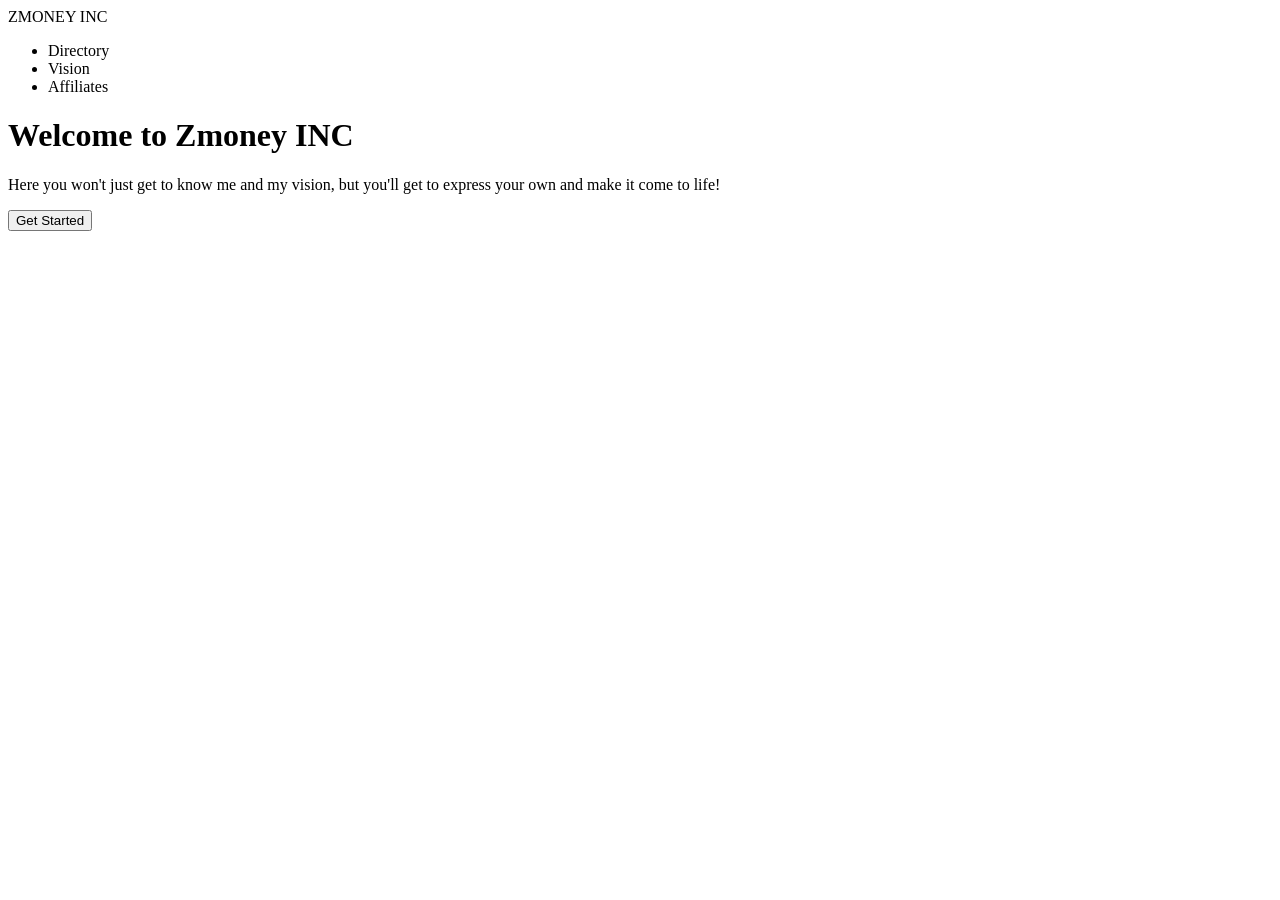
==== website.html @ de33413b "adding both, only edited html so far." ====
<!DOCTYPE html>
<html lang="en">
<head>
    <meta charset="UTF-8">
    <meta name="viewport" content="width=device-width, initial-scale=1.0">
    <title>Landing Page</title>
    <link rel="stylesheet" href="website.css">
</head>
<body>
    
    <div class="header">
        ZMONEY INC
    <ul class="links">
        <li>Directory</li>
        <li>Vision</li>
        <li>Affiliates</li>
    </ul>
    </div>

    <div class="container">

    <div class="content-1">
        <h1>Welcome to Zmoney INC</h1>
        <p>Here you won't just get to know me and my vision, but you'll get to express your own and make it come to life!</p>
        <button>Get Started</button>
    </div>
    


    

</body>
</html>
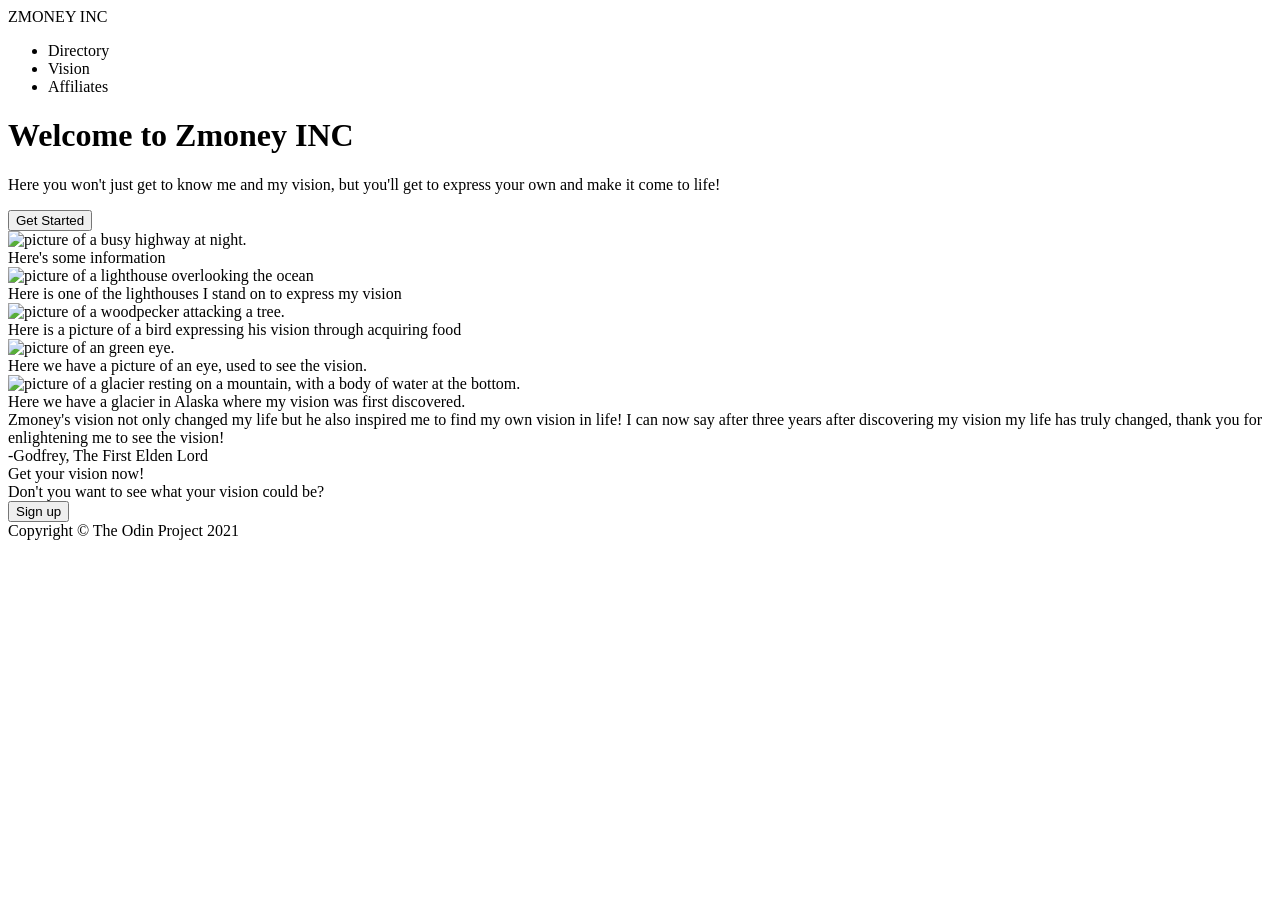
==== commit 547d41f7: "current draft of html" ====
--- a/website.html
+++ b/website.html
@@ -17,17 +17,44 @@
     </ul>
     </div>
 
-    <div class="container">
-
+    <div class="container-1">
     <div class="content-1">
         <h1>Welcome to Zmoney INC</h1>
         <p>Here you won't just get to know me and my vision, but you'll get to express your own and make it come to life!</p>
         <button>Get Started</button>
     </div>
-    
 
+    <img src="night.jpg" alt="picture of a busy highway at night."> 
+    </div>
 
-    
+    <div class="container-2">
+        <div class="info">Here's some information</div>
+
+        <img src="lighthouse.jpg" alt="picture of a lighthouse overlooking the ocean">
+    <div class="text">Here is one of the lighthouses I stand on to express my vision</div>
+
+    <img src="bird.jpg" alt="picture of a woodpecker attacking a tree.">
+    <div class="text">Here is a picture of a bird expressing his vision through acquiring food</div>
+
+    <img src="eye.jpg" alt="picture of an green eye.">
+    <div class="text">Here we have a picture of an eye, used to see the vision.</div>
+
+    <img src="glacier.jpg" alt="picture of a glacier resting on a mountain, with a body of water at the bottom.">
+    <div class="text">Here we have a glacier in Alaska where my vision was first discovered.</div>
+    </div>
+
+<div class="container-3">
+    <div class="quote">Zmoney's vision not only changed my life but he also inspired me to find my own vision in life! I can now say after three years after discovering my vision my life has truly changed, thank you for enlightening me to see the vision!</div>
+    <div class="credit">-Godfrey, The First Elden Lord</div>
+</div>
+
+<div class="container-4">
+    <div class="top">Get your vision now!</div>
+    <div class="gatcha">Don't you want to see what your vision could be?</div>
+<button class="sign">Sign up</button>
+</div>
+
+<div class="footer">Copyright © The Odin Project 2021</div>
 
 </body>
 </html>
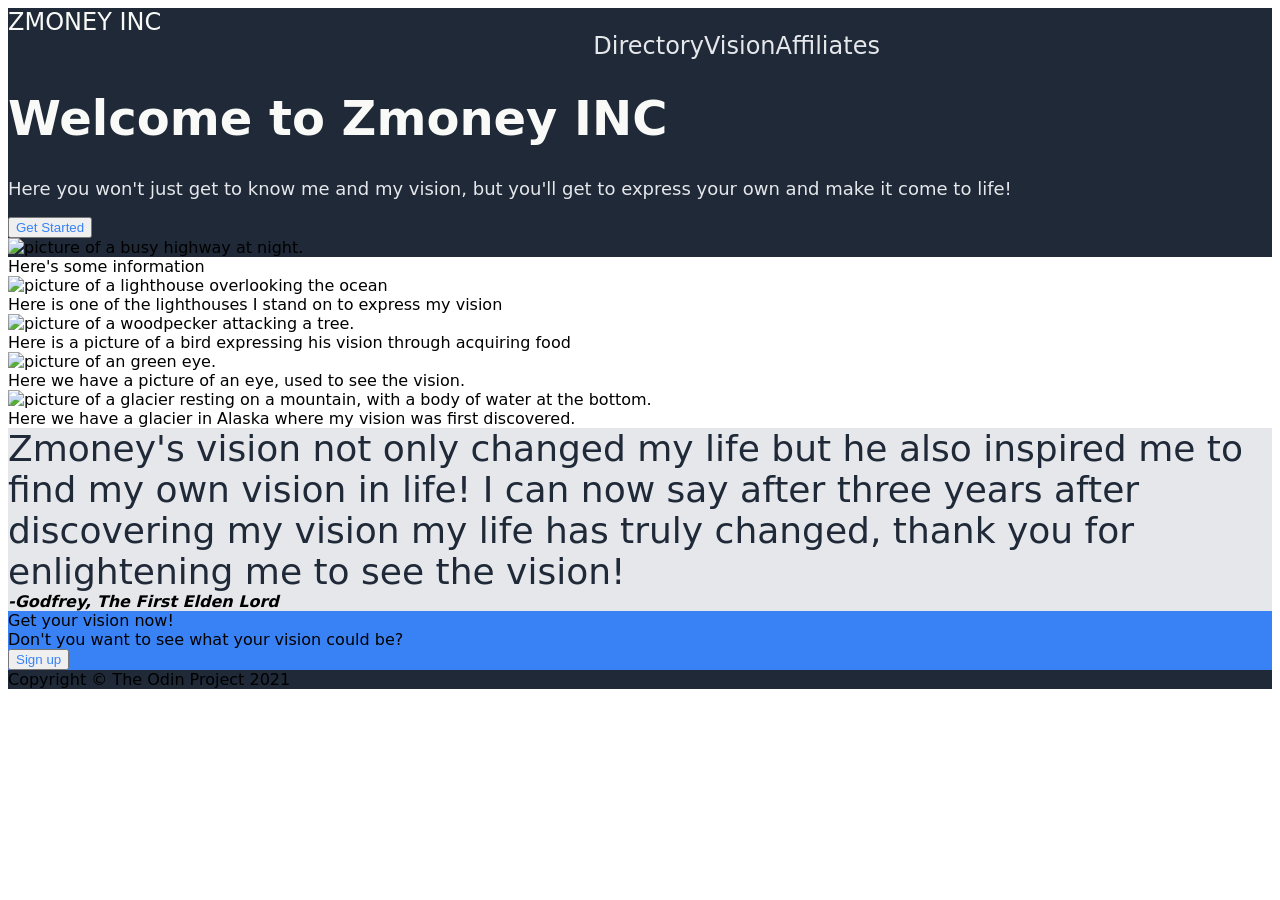
==== commit 60d5e830: "added and removed some containers from html Was struggling to get header properly lined up" ====
--- a/website.html
+++ b/website.html
@@ -8,23 +8,26 @@
 </head>
 <body>
     
-    <div class="header">
+    <div class="background">
+        <div class="header">
         ZMONEY INC
     <ul class="links">
-        <li>Directory</li>
-        <li>Vision</li>
-        <li>Affiliates</li>
+        <li><a href="">Directory</a></li>
+        <li><a href="">Vision</a></li>
+        <li><a href="">Affiliates</a></li>
     </ul>
-    </div>
-
+        </div>
+    
+    
     <div class="container-1">
-    <div class="content-1">
+    <div class="content">
         <h1>Welcome to Zmoney INC</h1>
         <p>Here you won't just get to know me and my vision, but you'll get to express your own and make it come to life!</p>
         <button>Get Started</button>
     </div>
 
     <img src="night.jpg" alt="picture of a busy highway at night."> 
+    </div>
     </div>
 
     <div class="container-2">
--- a/website.css
+++ b/website.css
@@ -0,0 +1,79 @@
+body {
+    font-family: system-ui, -apple-system, BlinkMacSystemFont, 'Segoe UI', Roboto, Oxygen, Ubuntu, Cantarell, 'Open Sans', 'Helvetica Neue', sans-serif;
+}
+
+img {
+    width: 250px;
+}
+
+.footer {
+    background-color: #1f2937;
+}
+
+.header {
+    font-size: 24px;
+    color: #F9FAF8;
+    display: flex;
+    flex-direction: column;
+    flex-wrap: wrap;
+    height: 50px;
+    justify-content: space-between;
+    flex: 1;
+    background-color: #1f2937;
+}
+
+.container-1 {
+    background-color: #1f2937;
+}
+
+ h1 {
+    font-size: 48px;
+    color: #F9FAF8;
+    font-weight: 900;
+ }
+
+
+p {
+    font-size: 18px;
+    color: #E5E7EB;
+}
+
+.background {
+    background-color: #1f2937;
+}
+
+
+button {
+    color: #3882F6;
+}
+
+.container-3 {
+    background-color: #E5E7EB;
+}
+
+.quote {
+    font-size: 36px;
+    color: #1F2937;
+    font-weight: 300;
+}
+
+.credit {
+    font-weight: 800;
+    font-style: italic;
+}
+
+.container-4 {
+    background-color: #3882F6;
+}
+
+ul {
+    list-style-type: none;
+    flex-wrap: wrap;
+    display: flex;
+}
+
+a {
+    text-decoration: none;
+    color: #E5E7EB;
+}
+
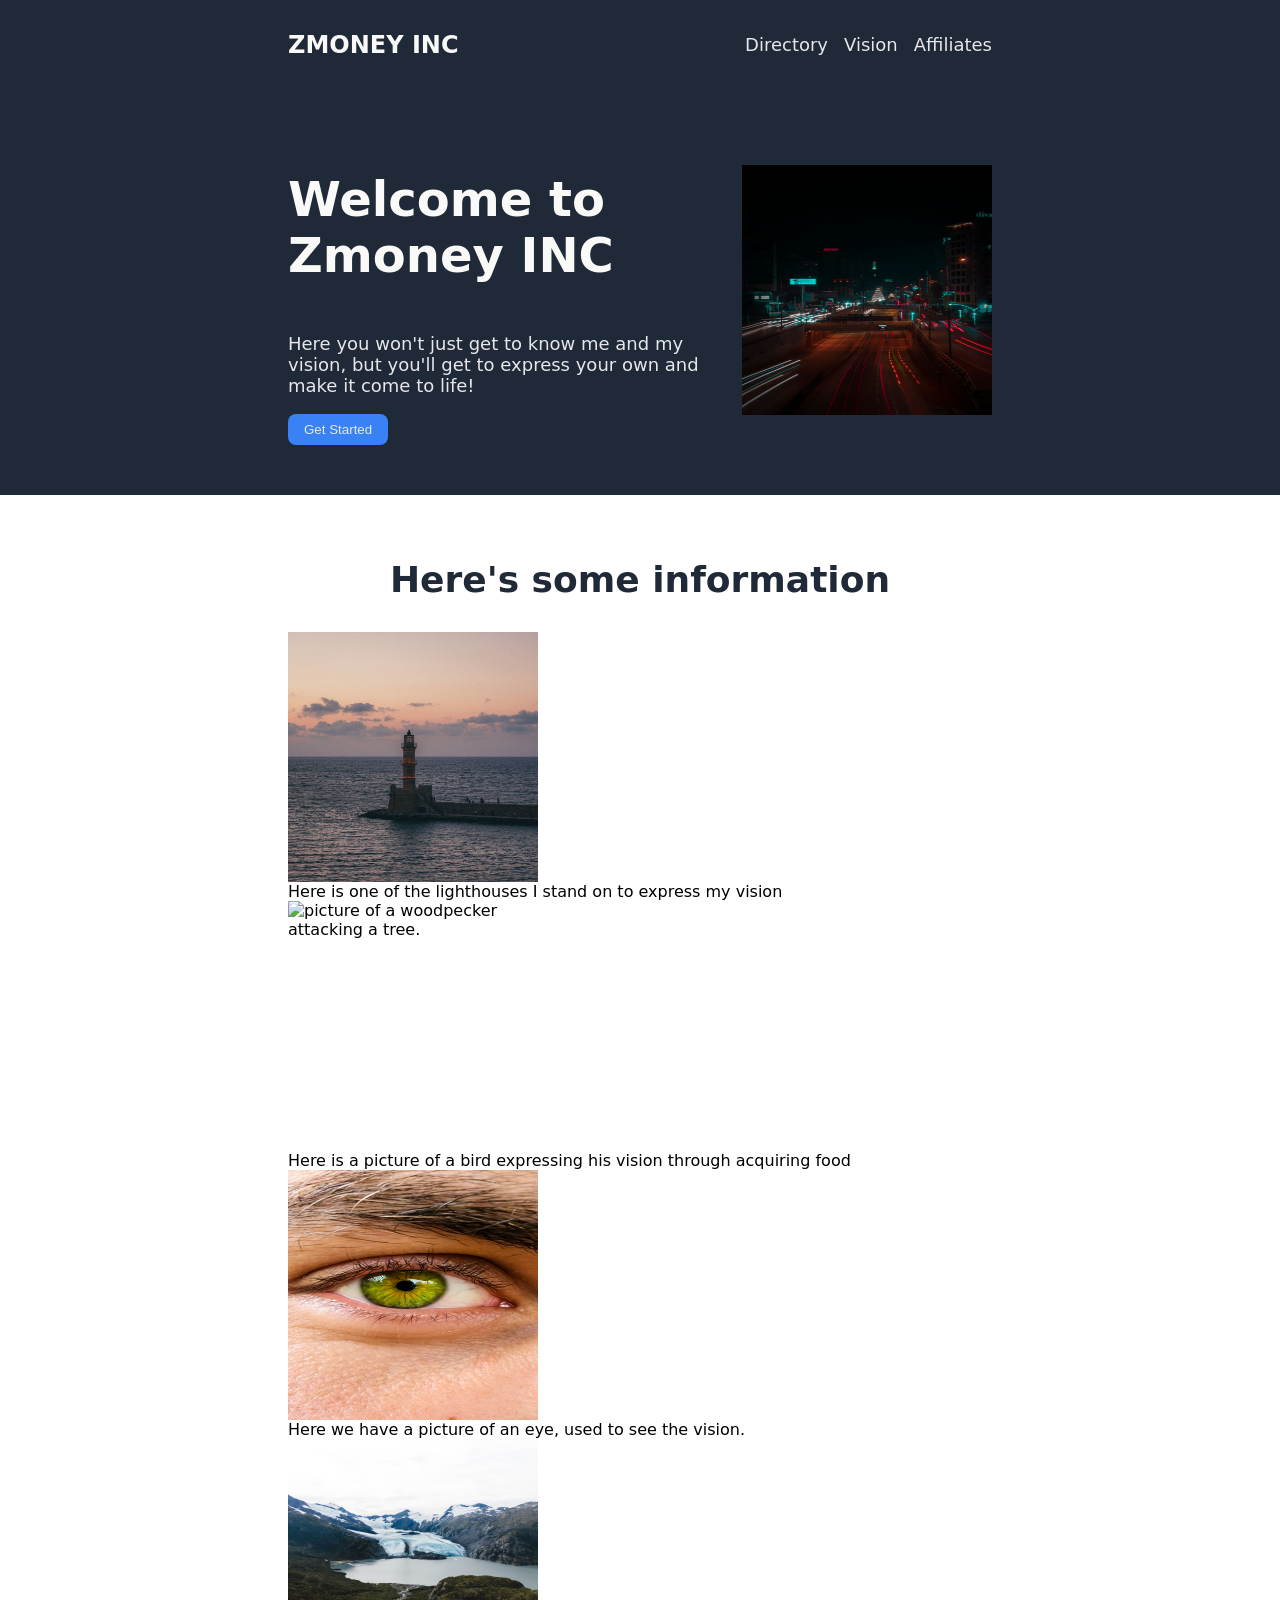
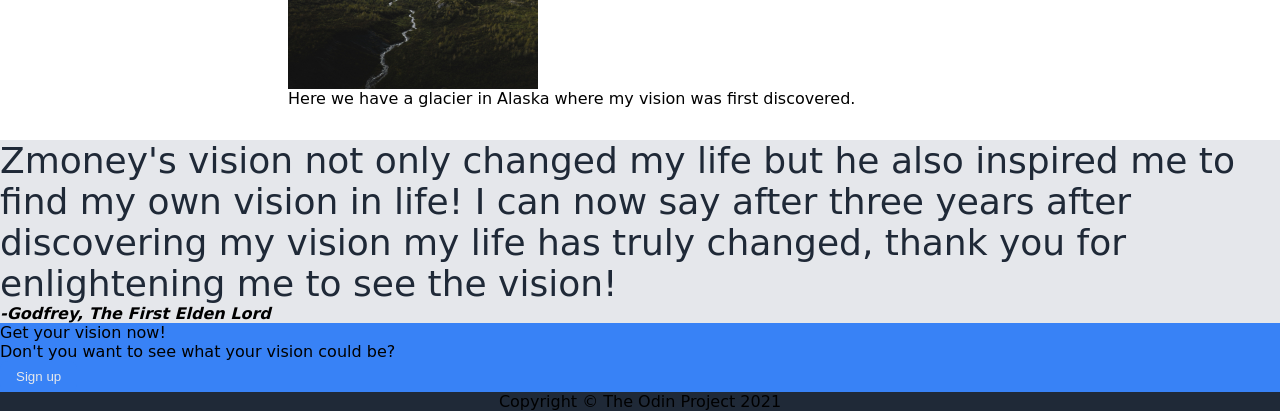
==== commit 20ee6f7f: "added all of the images, made changes to html and css, fixed layout and where things were need to ge" ====
--- a/website.html
+++ b/website.html
@@ -8,9 +8,9 @@
 </head>
 <body>
     
-    <div class="background">
+    <div class="color">
         <div class="header">
-        ZMONEY INC
+        <div class="logo">ZMONEY INC</div>
     <ul class="links">
         <li><a href="">Directory</a></li>
         <li><a href="">Vision</a></li>
@@ -20,13 +20,14 @@
     
     
     <div class="container-1">
-    <div class="content">
+    <div class="content-left">
         <h1>Welcome to Zmoney INC</h1>
         <p>Here you won't just get to know me and my vision, but you'll get to express your own and make it come to life!</p>
-        <button>Get Started</button>
+        <button><a href="">Get Started</a></button>
     </div>
-
+    <div class="content-right">
     <img src="night.jpg" alt="picture of a busy highway at night."> 
+    </div>
     </div>
     </div>
 
@@ -54,10 +55,10 @@
 <div class="container-4">
     <div class="top">Get your vision now!</div>
     <div class="gatcha">Don't you want to see what your vision could be?</div>
-<button class="sign">Sign up</button>
+<button class="sign"><a href="">Sign up</a></button>
 </div>
 
 <div class="footer">Copyright © The Odin Project 2021</div>
-
+    
 </body>
 </html>
--- a/website.css
+++ b/website.css
@@ -1,37 +1,66 @@
 body {
     font-family: system-ui, -apple-system, BlinkMacSystemFont, 'Segoe UI', Roboto, Oxygen, Ubuntu, Cantarell, 'Open Sans', 'Helvetica Neue', sans-serif;
+    height: 100dvh;
+    margin: 0;
+    padding: 0;
+
 }
 
 img {
     width: 250px;
+    height: 250px;
 }
 
 .footer {
     background-color: #1f2937;
+    display: flex;
+    justify-content: center;
+    align-items: center;
+}
+
+.logo   {
+    font-size: 24px;
+    color: #F9FAF8;
+    font-weight: 900;
+}
+
+.color  {
+    background-color: #1f2937;
 }
 
 .header {
-    font-size: 24px;
-    color: #F9FAF8;
+    display: flex;
+    background-color: #1f2937;
+    color: white;
+    justify-content: space-between;
+    padding: 16px 0;
+    align-items: center;
+    margin: 0 auto;
+    max-width: 55%;
+}
+
+.content-left {
     display: flex;
     flex-direction: column;
-    flex-wrap: wrap;
-    height: 50px;
-    justify-content: space-between;
-    flex: 1;
-    background-color: #1f2937;
+    align-items: start;
+    padding-right: 32px;
 }
 
+
 .container-1 {
-    background-color: #1f2937;
+    display: flex;
+    justify-content: space-between;
+    align-items: center;
+    margin: 0 auto;
+    max-width: 55%;
+    padding: 50px 0;
 }
 
- h1 {
+h1 {
     font-size: 48px;
     color: #F9FAF8;
     font-weight: 900;
  }
-
 
 p {
     font-size: 18px;
@@ -40,15 +69,40 @@
 
 .background {
     background-color: #1f2937;
+    display: flex;
+    flex-flow: column wrap;
+    
 }
 
-
 button {
-    color: #3882F6;
+    background-color: #3882F6;
+    color: white;
+    border-radius: 8px;
+    padding: 8px 16px;
+    border: none;
+    justify-content: space-around;
 }
 
+.container-2 {
+    display: flex;
+    justify-content: center;
+    flex-direction: column;
+    margin: 0 auto;
+    padding: 32px 0;
+    max-width: 55%;
+}
+
+.info {
+    display: flex;
+    font-weight: 800;
+    font-size: 36px;
+    color: #1F2937;
+    justify-content: center;
+    padding: 32px;
+}
 .container-3 {
     background-color: #E5E7EB;
+
 }
 
 .quote {
@@ -70,6 +124,16 @@
     list-style-type: none;
     flex-wrap: wrap;
     display: flex;
+    gap: 16px;
+    font-size: 18px;
+    color: #E5E7EB;
+    align-items: center;
+}
+
+.links {
+    display: flex;
+    align-items: center;
+    gap: 16px;
 }
 
 a {
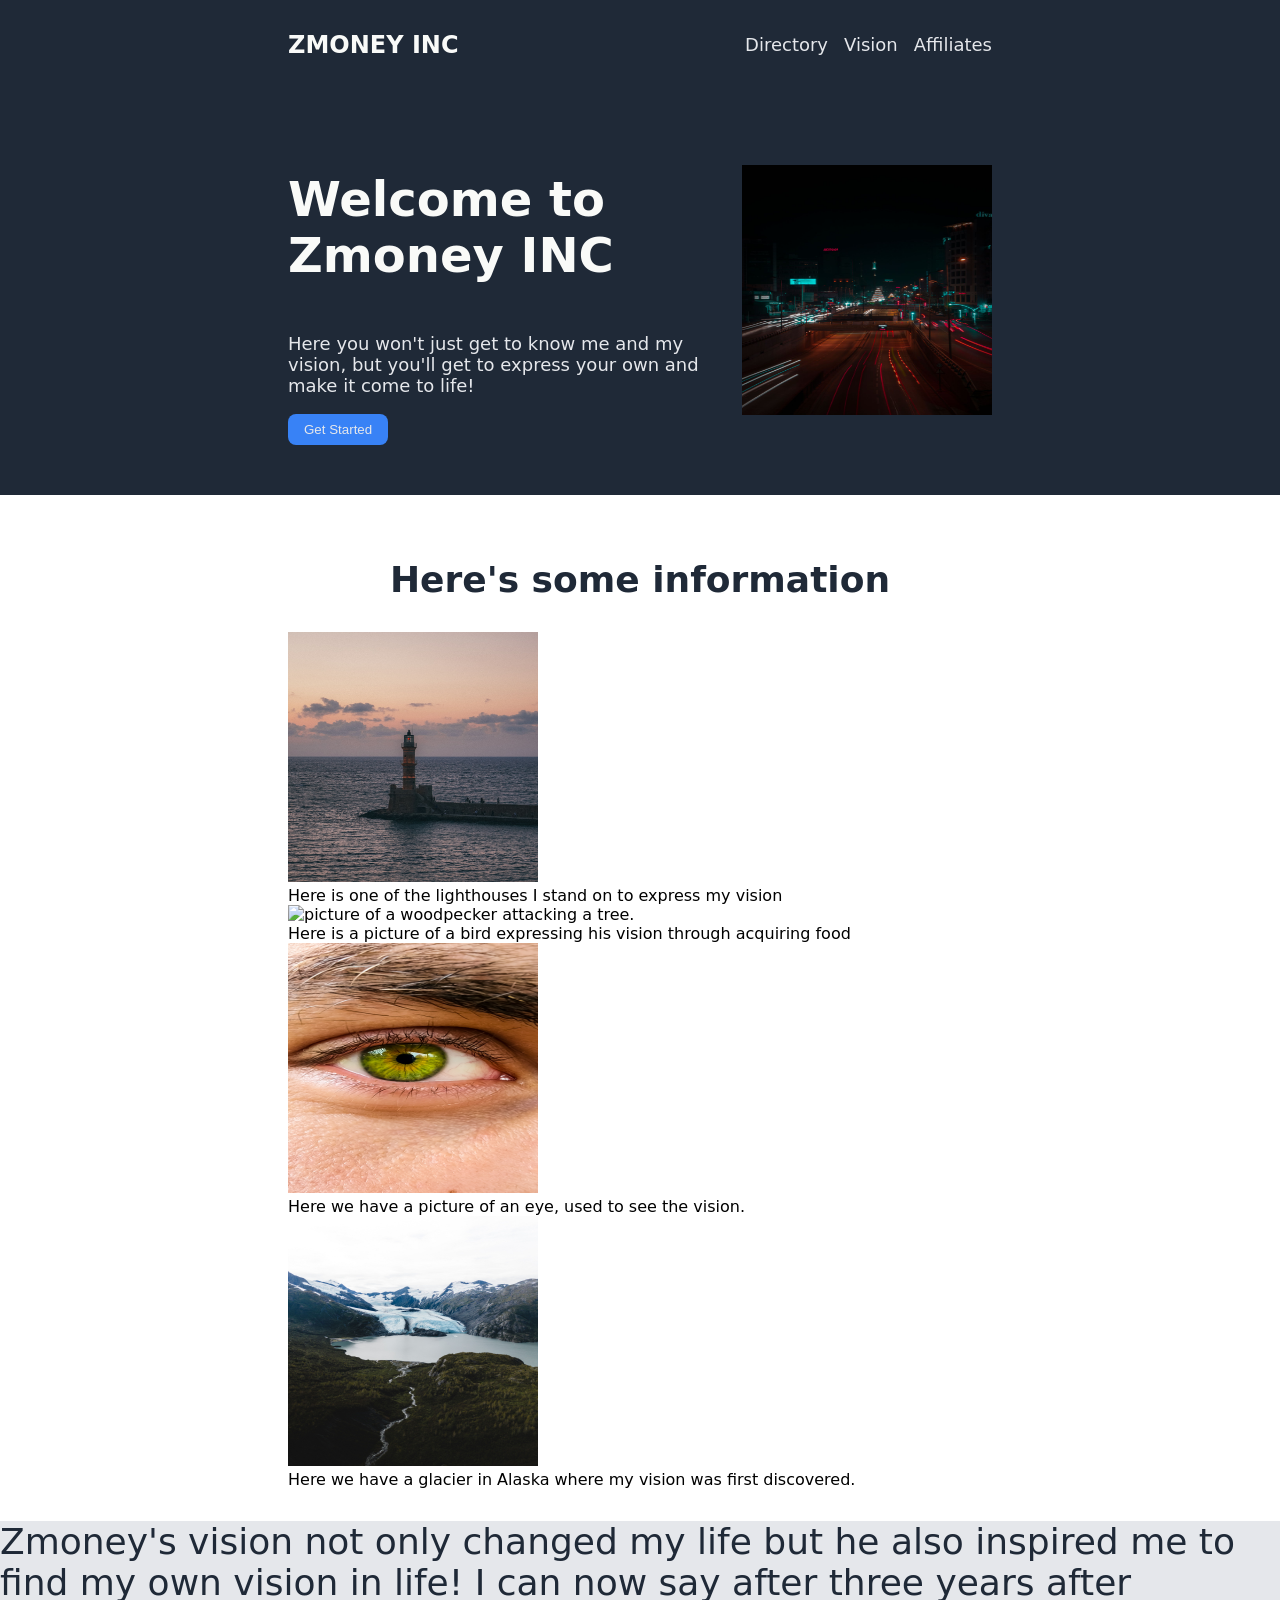
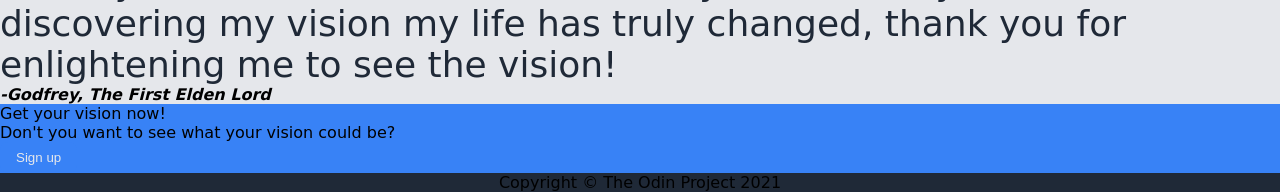
==== commit 4c7506f6: "Added boxes" ====
--- a/website.html
+++ b/website.html
@@ -33,20 +33,25 @@
 
     <div class="container-2">
         <div class="info">Here's some information</div>
-
+        <div class="boxes">
+            <div class="box">
         <img src="lighthouse.jpg" alt="picture of a lighthouse overlooking the ocean">
     <div class="text">Here is one of the lighthouses I stand on to express my vision</div>
-
+</div>
+<div class="box">
     <img src="bird.jpg" alt="picture of a woodpecker attacking a tree.">
     <div class="text">Here is a picture of a bird expressing his vision through acquiring food</div>
-
+</div>
+<div class="box">
     <img src="eye.jpg" alt="picture of an green eye.">
     <div class="text">Here we have a picture of an eye, used to see the vision.</div>
-
+</div>
+<div class="box">
     <img src="glacier.jpg" alt="picture of a glacier resting on a mountain, with a body of water at the bottom.">
     <div class="text">Here we have a glacier in Alaska where my vision was first discovered.</div>
     </div>
-
+        </div>
+    </div>
 <div class="container-3">
     <div class="quote">Zmoney's vision not only changed my life but he also inspired me to find my own vision in life! I can now say after three years after discovering my vision my life has truly changed, thank you for enlightening me to see the vision!</div>
     <div class="credit">-Godfrey, The First Elden Lord</div>
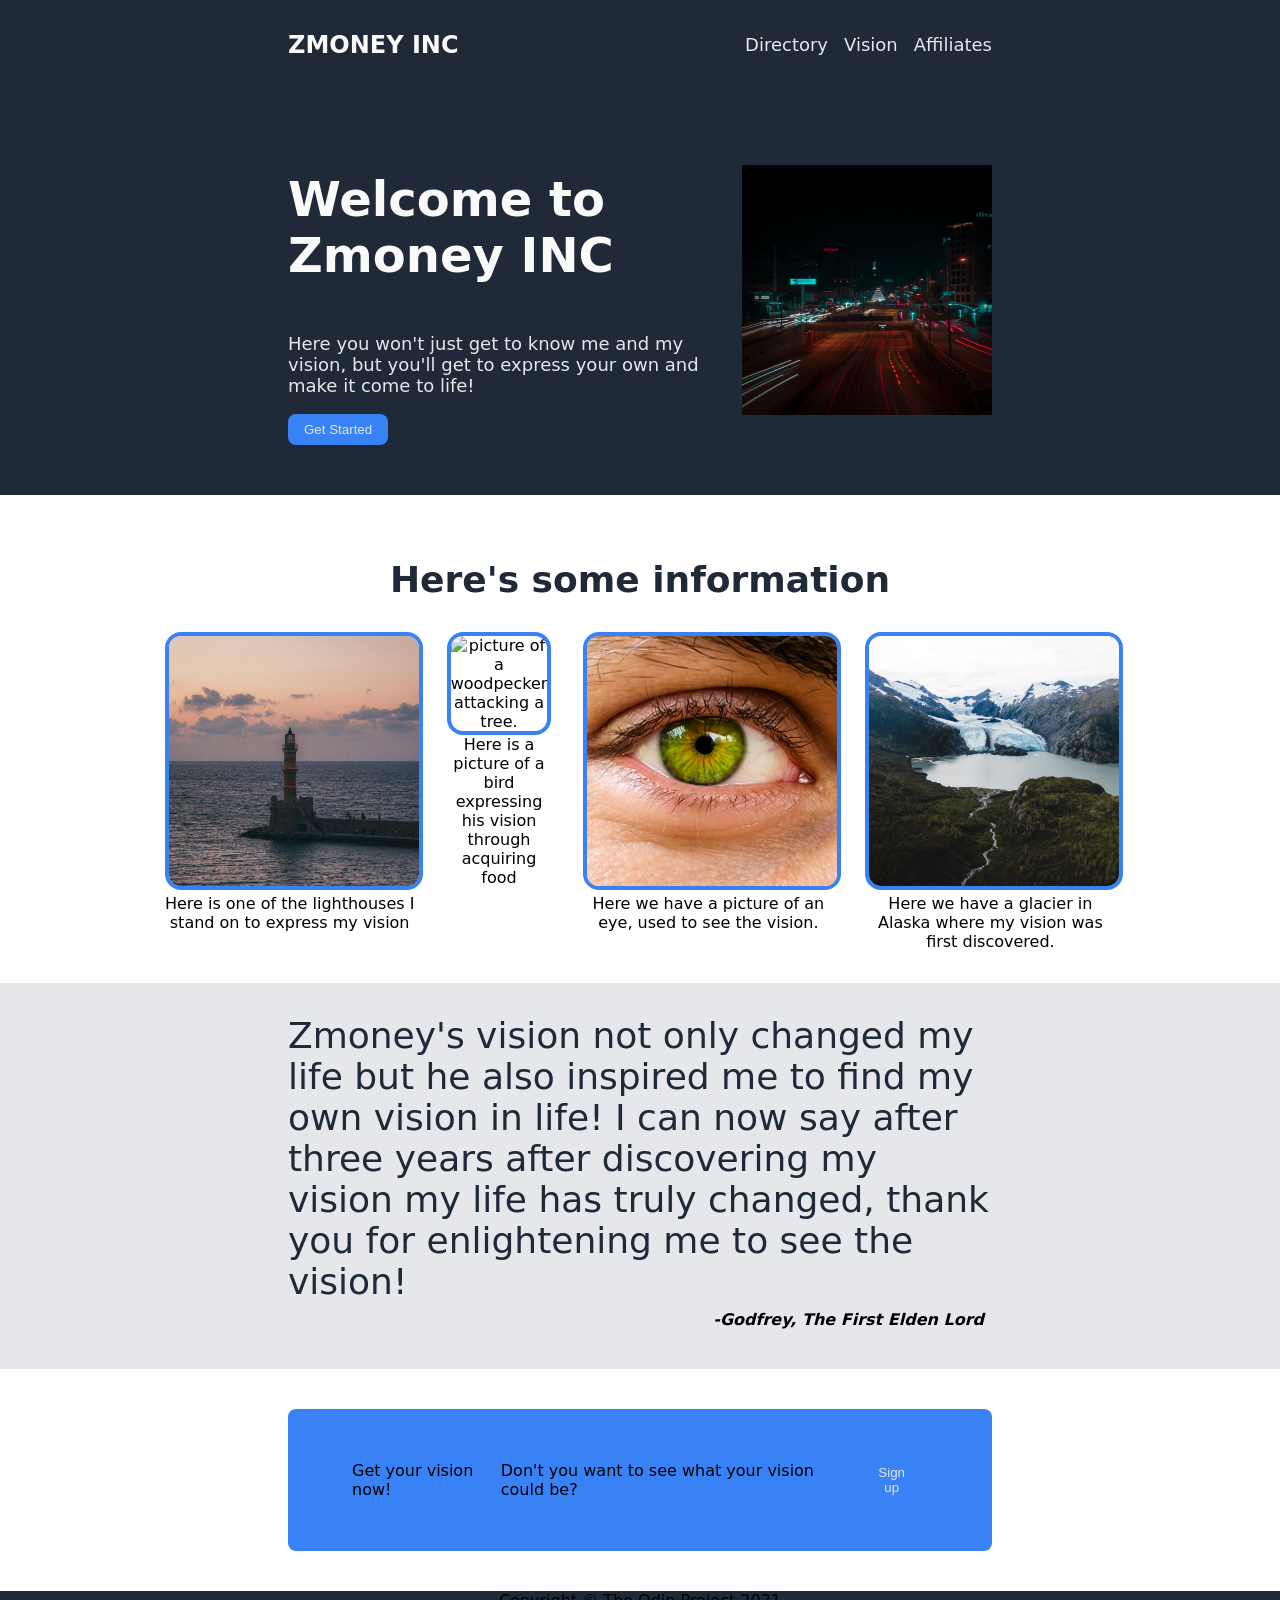
==== commit 28e36af0: "Finished section 2 and 3" ====
--- a/website.html
+++ b/website.html
@@ -38,24 +38,29 @@
         <img src="lighthouse.jpg" alt="picture of a lighthouse overlooking the ocean">
     <div class="text">Here is one of the lighthouses I stand on to express my vision</div>
 </div>
+
 <div class="box">
     <img src="bird.jpg" alt="picture of a woodpecker attacking a tree.">
     <div class="text">Here is a picture of a bird expressing his vision through acquiring food</div>
 </div>
+
 <div class="box">
     <img src="eye.jpg" alt="picture of an green eye.">
     <div class="text">Here we have a picture of an eye, used to see the vision.</div>
 </div>
+
 <div class="box">
     <img src="glacier.jpg" alt="picture of a glacier resting on a mountain, with a body of water at the bottom.">
     <div class="text">Here we have a glacier in Alaska where my vision was first discovered.</div>
     </div>
         </div>
     </div>
+    <div class="background-again">
 <div class="container-3">
     <div class="quote">Zmoney's vision not only changed my life but he also inspired me to find my own vision in life! I can now say after three years after discovering my vision my life has truly changed, thank you for enlightening me to see the vision!</div>
     <div class="credit">-Godfrey, The First Elden Lord</div>
 </div>
+    </div>
 
 <div class="container-4">
     <div class="top">Get your vision now!</div>
--- a/website.css
+++ b/website.css
@@ -100,24 +100,64 @@
     justify-content: center;
     padding: 32px;
 }
+
+.boxes  {
+    display: flex;
+    justify-content: center;
+    align-items: flex-start;
+    gap: 32px;
+}
+
+.box    {
+    width: 250px; 
+    text-align: center;
+}
+
+.box img {
+    width: 250px;
+    height: 250px;
+    object-fit: cover;
+    border: 4px solid #3882F6;
+    border-radius: 16px;
+}
+.background-again   {
+    background-color: #E5E7EB;
+}
+
 .container-3 {
-    background-color: #E5E7EB;
-
+    display: flex;
+    justify-content: center;
+    flex-direction: column;
+    padding: 32px 0;
+    max-width: 55%;
+    margin: 0 auto;
 }
 
 .quote {
     font-size: 36px;
     color: #1F2937;
     font-weight: 300;
+    align-items: flex-end;
 }
 
 .credit {
+    display: flex;
     font-weight: 800;
     font-style: italic;
+    justify-content: flex-end;
+    padding: 8px;
 }
 
 .container-4 {
     background-color: #3882F6;
+    border-radius: 8px;
+    display: flex;
+    box-sizing: border-box;
+    justify-content: space-evenly;
+    align-items: center;
+    margin: 40px auto;
+    padding: 48px 64px;
+    max-width: 55%;
 }
 
 ul {
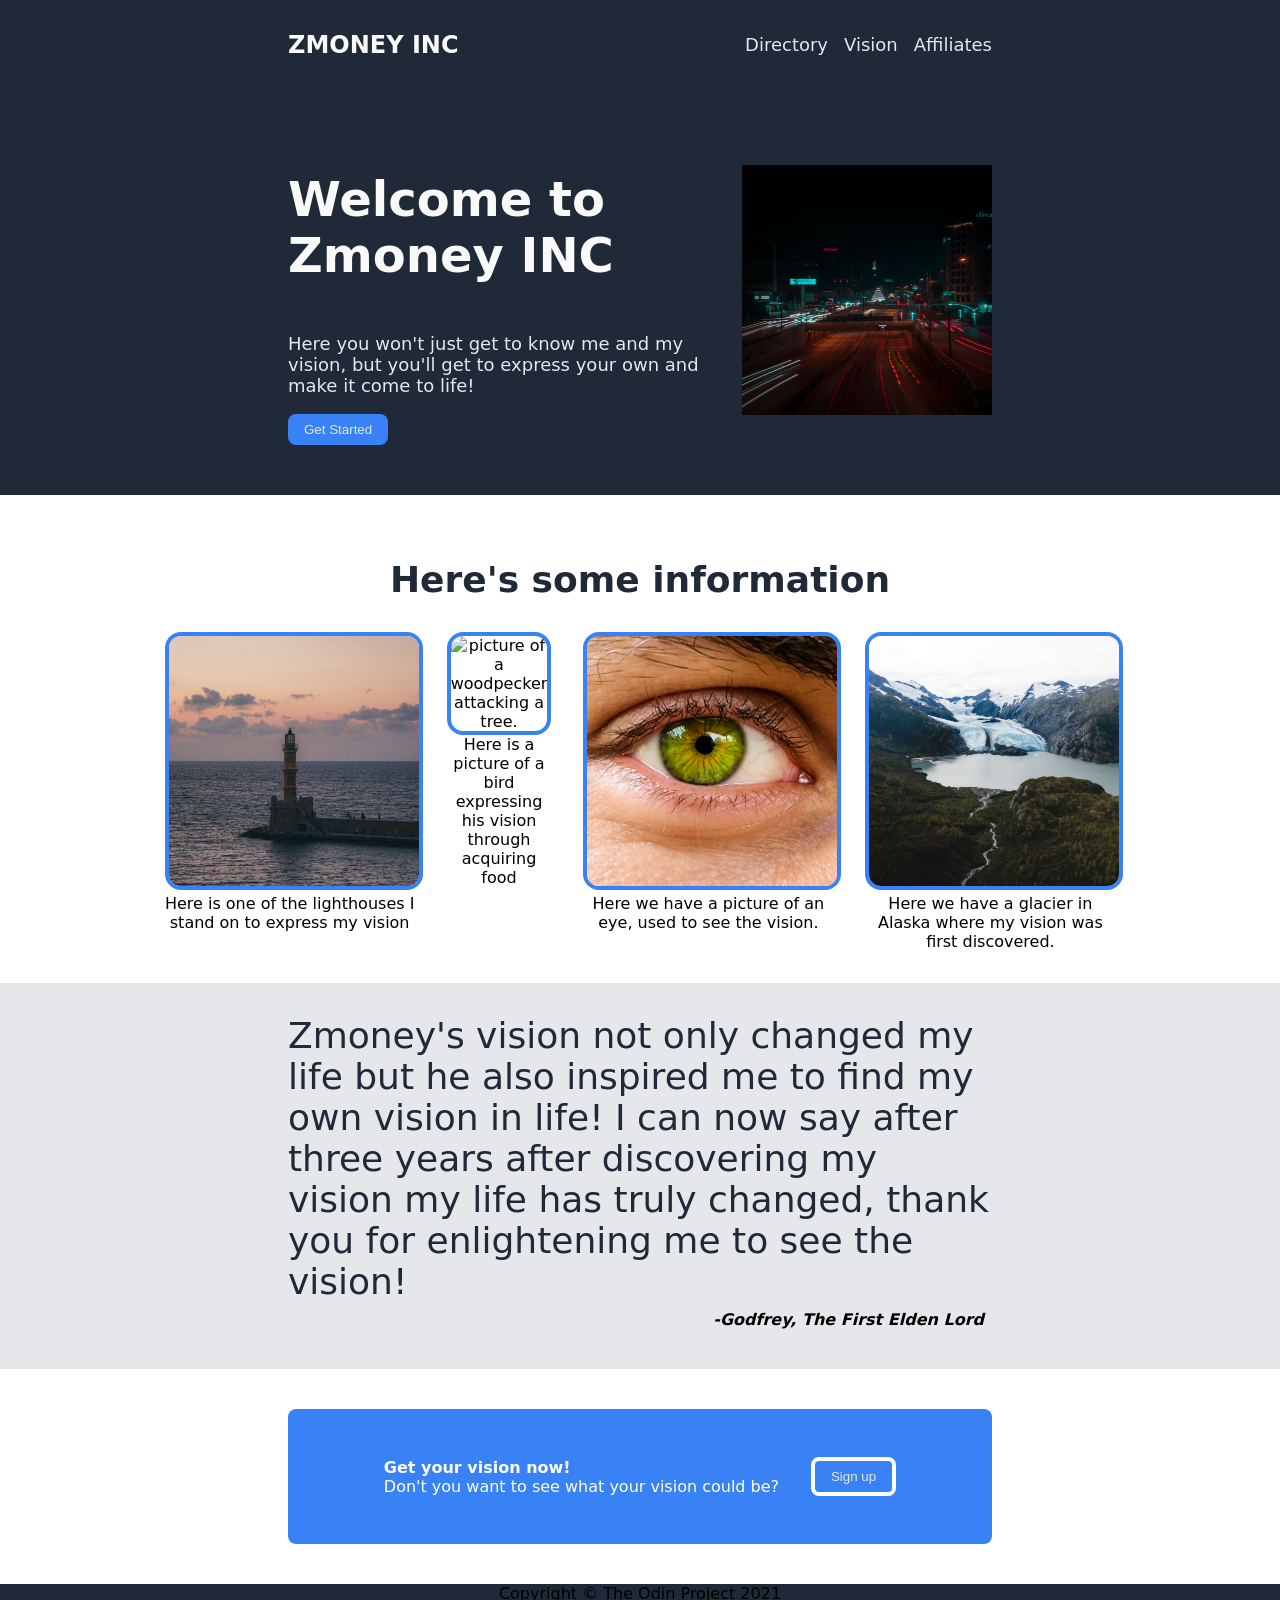
==== commit 885c035a: "Finished section 3 (almost)" ====
--- a/website.html
+++ b/website.html
@@ -63,9 +63,13 @@
     </div>
 
 <div class="container-4">
+    <div class="blue-text">
     <div class="top">Get your vision now!</div>
     <div class="gatcha">Don't you want to see what your vision could be?</div>
+    </div>
+    <div class="blue-button">
 <button class="sign"><a href="">Sign up</a></button>
+</div>
 </div>
 
 <div class="footer">Copyright © The Odin Project 2021</div>
--- a/website.css
+++ b/website.css
@@ -159,6 +159,23 @@
     padding: 48px 64px;
     max-width: 55%;
 }
+.top {
+    font-weight: 800;
+}
+
+.top, .gatcha {
+    color: white;
+}
+
+.sign {
+    border: 4px solid white;
+}
+
+.blue-button {
+    display: flex;
+    flex-direction: column;
+}
+
 
 ul {
     list-style-type: none;
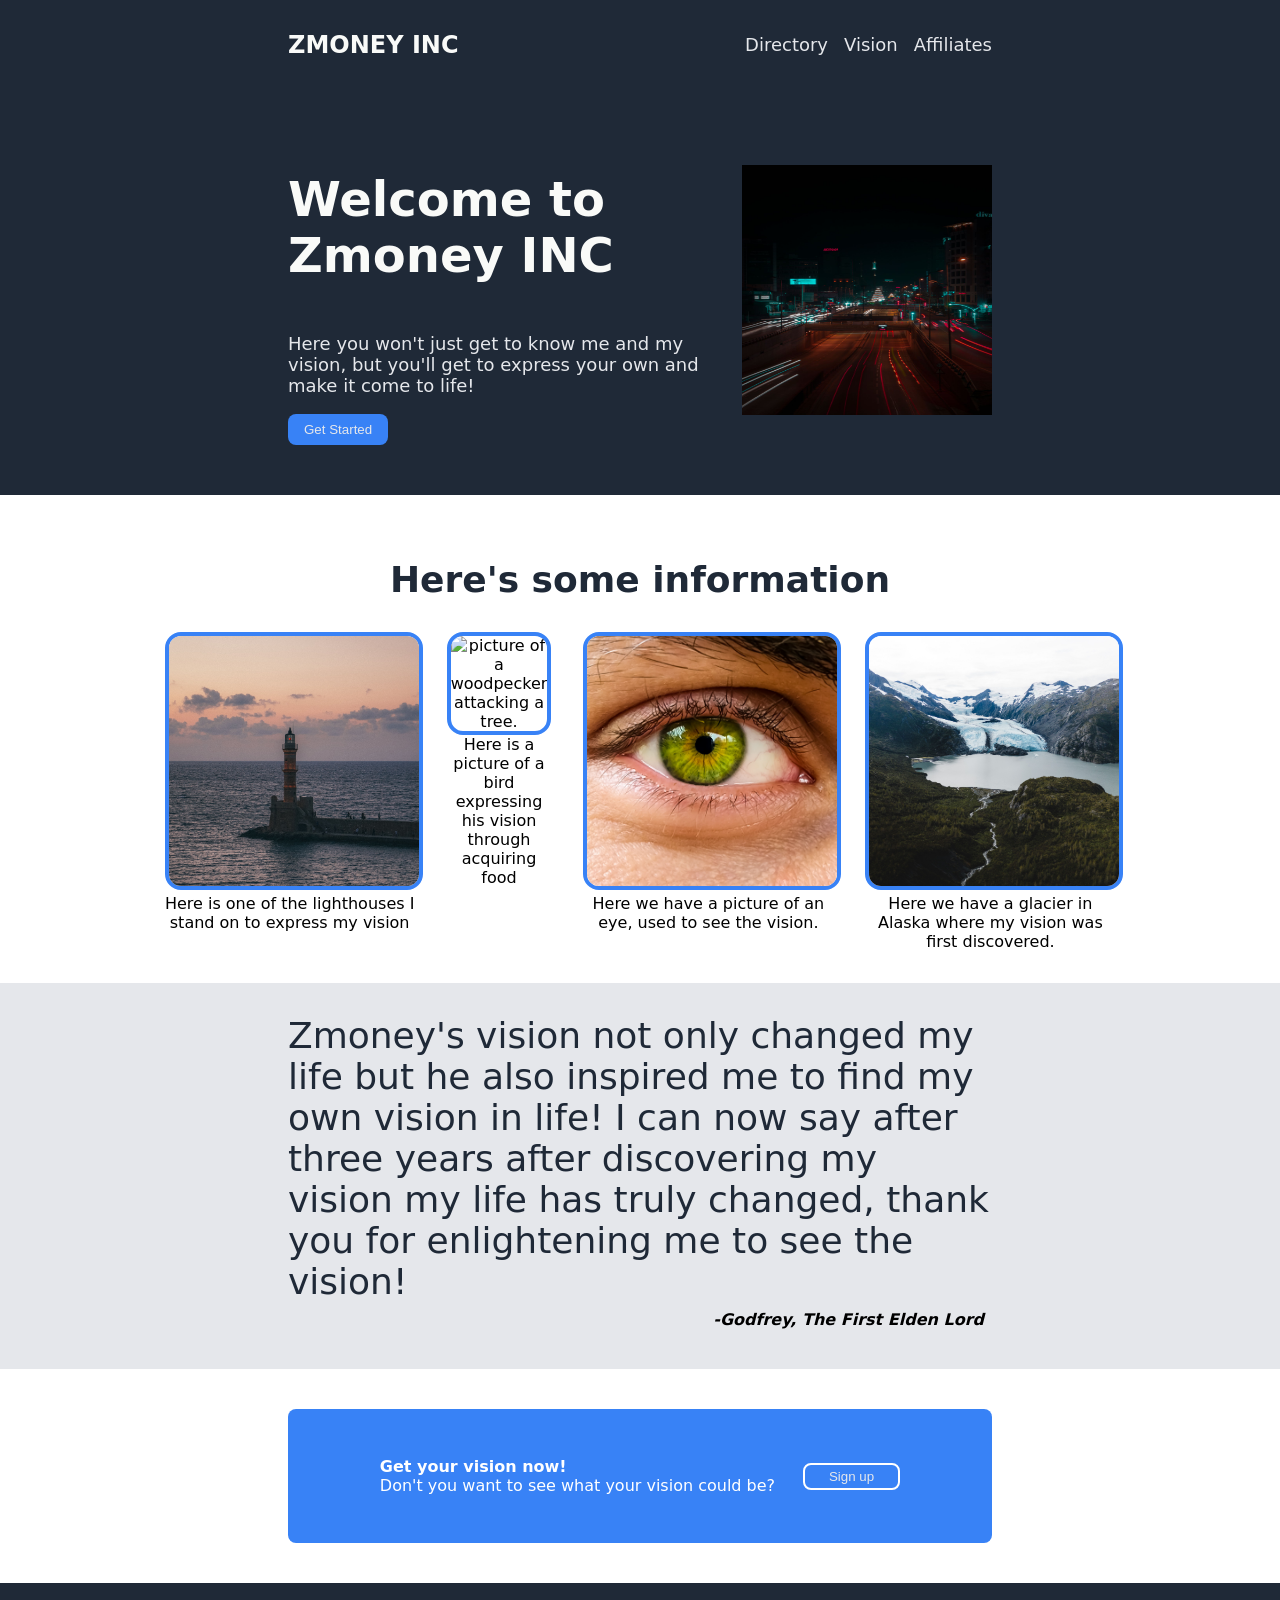
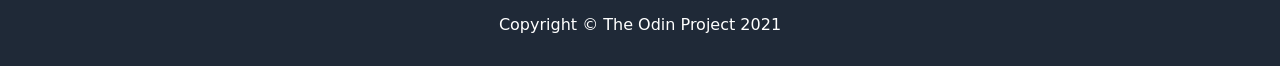
==== commit 16cc0fd3: "Finished website" ====
--- a/website.html
+++ b/website.html
@@ -72,7 +72,9 @@
 </div>
 </div>
 
+
 <div class="footer">Copyright © The Odin Project 2021</div>
     
+
 </body>
 </html>
--- a/website.css
+++ b/website.css
@@ -16,6 +16,8 @@
     display: flex;
     justify-content: center;
     align-items: center;
+    padding: 32px;
+    color: white;
 }
 
 .logo   {
@@ -168,7 +170,8 @@
 }
 
 .sign {
-    border: 4px solid white;
+    border: 2px solid white;
+    padding: 4px 24px;
 }
 
 .blue-button {
